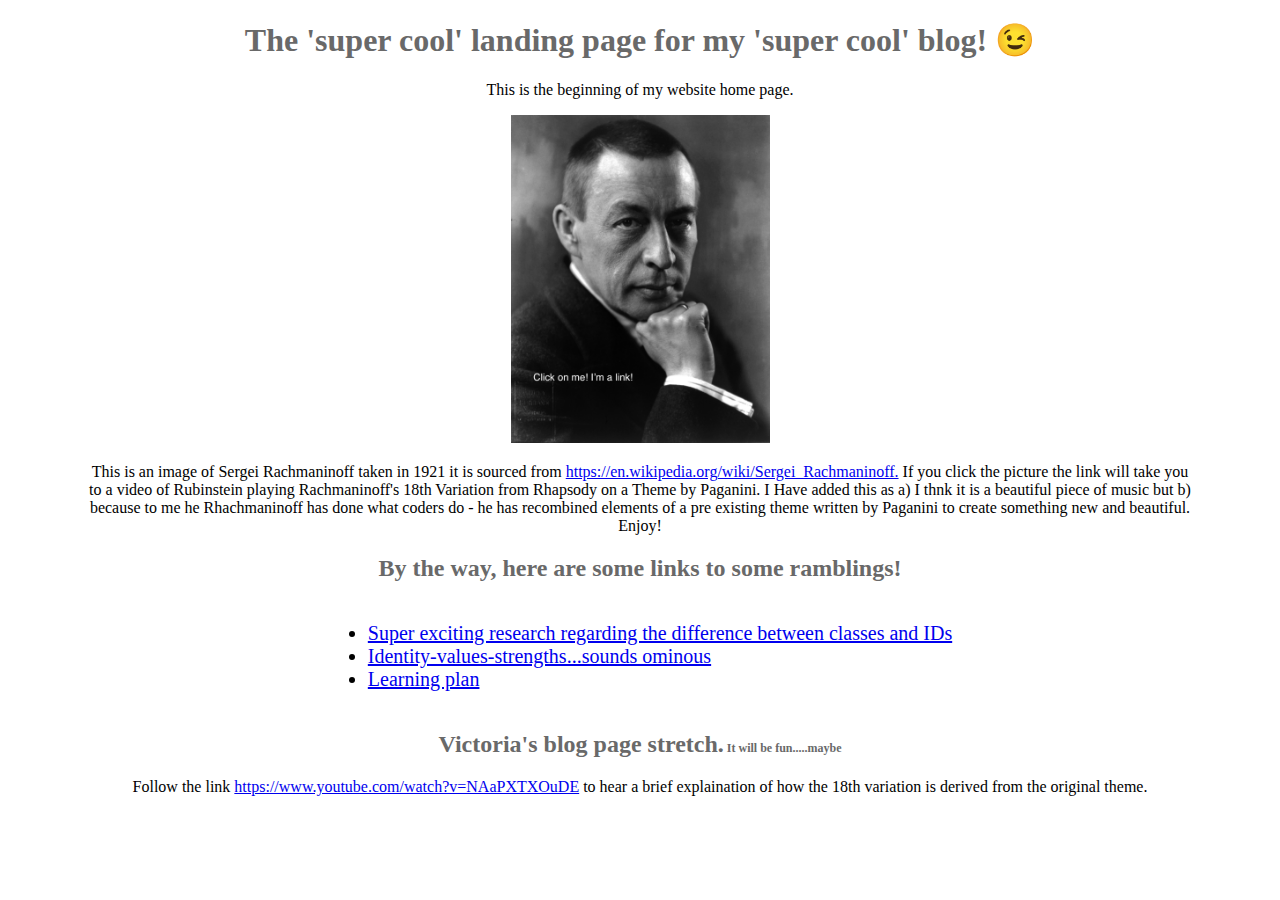
==== index.html @ b6db3caa "Add Alt text for image" ====
<!DOCTYPE html>
<html>
  <head>
    <title>My blog</title>
    <meta charset="UTF-8">
    <link href="styles/main.css" rel="stylesheet" type="text/css">
    </head>

  <body>
    <h1>The 'super cool' landing page for my 'super cool' blog! 😉</h1> 
    <p> This is the beginning of my website home page.</p>
   <a href="https://www.youtube.com/watch?v=h_BArG3ollw" target="_blank"><img class="smaller-image" src="Images/Sergei_Rachmaninoff_cph.3a40575.jpg" alt="image of Rachmaninoff with click me i'm a link text"></a>
    <p>This is an image of Sergei Rachmaninoff taken in 1921 it is sourced from <a href="https://en.wikipedia.org/wiki/Sergei_Rachmaninoff." target="_blank">https://en.wikipedia.org/wiki/Sergei_Rachmaninoff.</a> If you click the picture the link will take you to a video of Rubinstein playing Rachmaninoff's 18th Variation from Rhapsody on a Theme by Paganini. I Have added this as a) I thnk it is a beautiful piece of music but b) because to me he Rhachmaninoff has done what coders do - he has recombined elements of a pre existing theme written by Paganini to create something new and beautiful. Enjoy! </p>

     <h2> By the way, here are some links to some ramblings!</h2>
     <div>
     <ul><li><a href="blog/html-css.html">Super exciting research regarding the difference between classes and IDs</a></li>
      <li><a href="blog/Identity-values-strengths.html">Identity-values-strengths...sounds ominous</a></li>
      <li><a href="blog/learning-plan.html">Learning plan</a></li>
    </ul>
   </div>
   <div>
    <h2>Victoria's blog page stretch.<span style="font-size: 50%"> It will be fun.....maybe</span></h2> 
   <p>Follow the link <a href="https://www.youtube.com/watch?v=NAaPXTXOuDE" target="_blank">https://www.youtube.com/watch?v=NAaPXTXOuDE</a> to hear a brief explaination of how the 18th variation is derived from the original theme.</p>
  </div>
  </body>
</html>
---- styles/main.css ----
body
{text-align: center;
  padding: 0em 5em 0em 5em;
}
table {
  table-layout: fixed ;
  width: 75% ;
}
td {
  width: 25% ;
}
div { text-align: center; }
ul { display: inline-block; text-align: left; font-size: 15pt;}

.smaller-image {width: 259px;}
.larger-image {width: 500px;}
.center {
  margin-left: auto;
  margin-right: auto;
}
.pink-text {color: pink}
#id-example {color: green}
#end-tag {color: #4682B4}
#foot-note {font-size: smaller;}
h1,h2,h3 .grey-text {color:#696969}

.exampleone { background-color: transparent; }
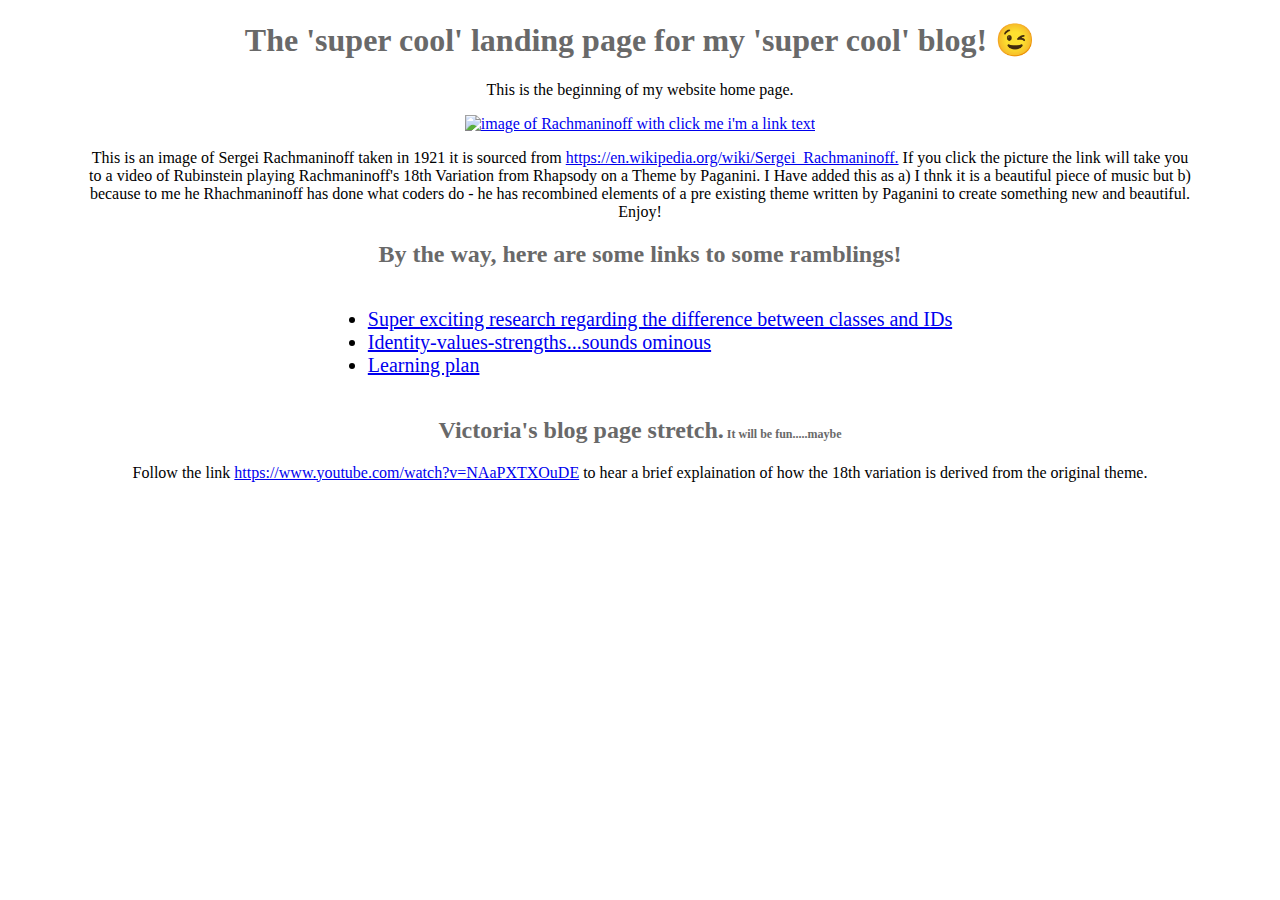
==== commit 586dde56: "Alter image path" ====
--- a/index.html
+++ b/index.html
@@ -9,7 +9,7 @@
   <body>
     <h1>The 'super cool' landing page for my 'super cool' blog! 😉</h1> 
     <p> This is the beginning of my website home page.</p>
-   <a href="https://www.youtube.com/watch?v=h_BArG3ollw" target="_blank"><img class="smaller-image" src="Images/Sergei_Rachmaninoff_cph.3a40575.jpg" alt="image of Rachmaninoff with click me i'm a link text"></a>
+   <a href="https://www.youtube.com/watch?v=h_BArG3ollw" target="_blank"><img class="smaller-image" src="victoria-marchant.github.io/Images/Sergei_Rachmaninoff_cph.3a40575.jpg" alt="image of Rachmaninoff with click me i'm a link text"></a>
     <p>This is an image of Sergei Rachmaninoff taken in 1921 it is sourced from <a href="https://en.wikipedia.org/wiki/Sergei_Rachmaninoff." target="_blank">https://en.wikipedia.org/wiki/Sergei_Rachmaninoff.</a> If you click the picture the link will take you to a video of Rubinstein playing Rachmaninoff's 18th Variation from Rhapsody on a Theme by Paganini. I Have added this as a) I thnk it is a beautiful piece of music but b) because to me he Rhachmaninoff has done what coders do - he has recombined elements of a pre existing theme written by Paganini to create something new and beautiful. Enjoy! </p>
 
      <h2> By the way, here are some links to some ramblings!</h2>
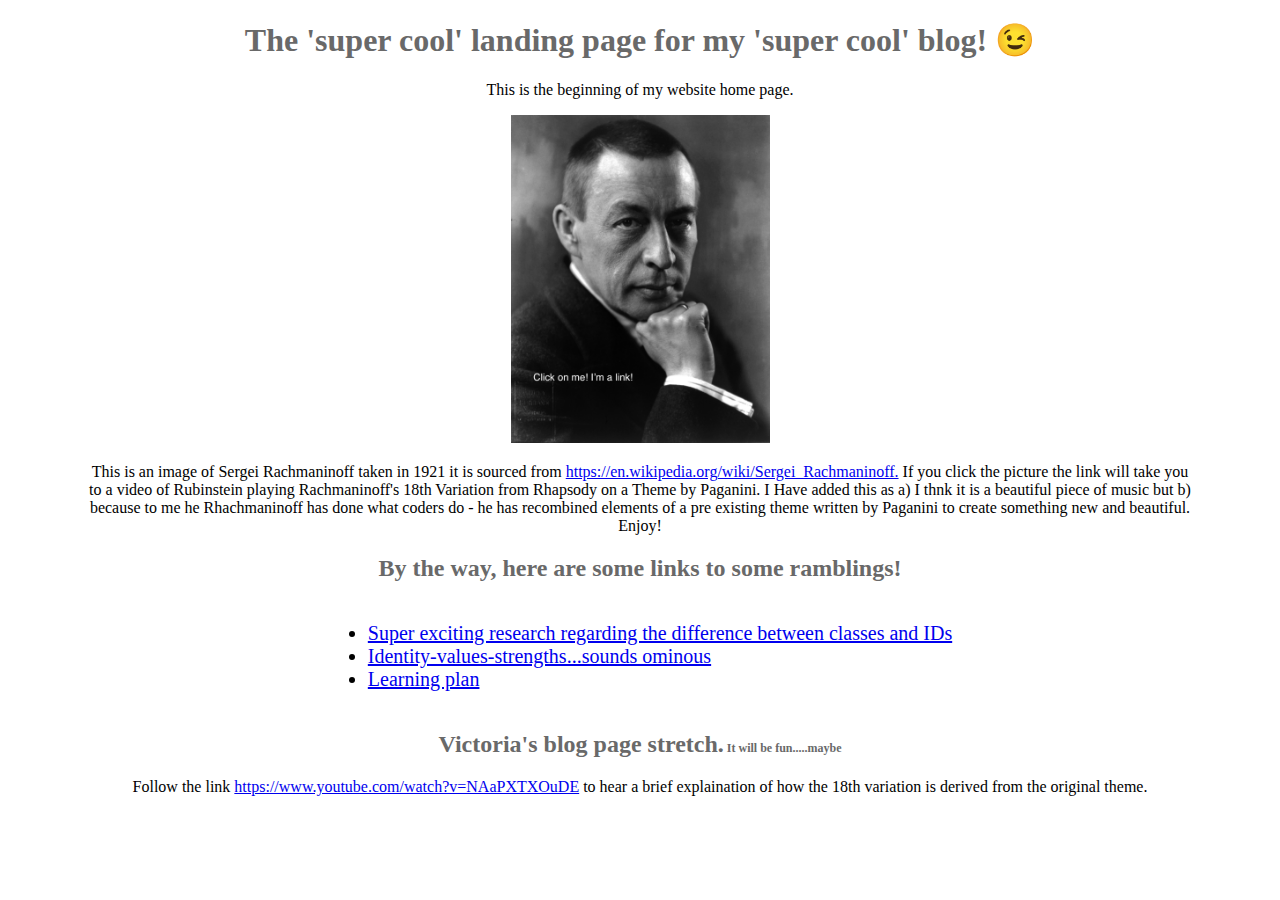
==== commit 19e2fd45: "Another source change" ====
--- a/index.html
+++ b/index.html
@@ -9,7 +9,7 @@
   <body>
     <h1>The 'super cool' landing page for my 'super cool' blog! 😉</h1> 
     <p> This is the beginning of my website home page.</p>
-   <a href="https://www.youtube.com/watch?v=h_BArG3ollw" target="_blank"><img class="smaller-image" src="victoria-marchant.github.io/Images/Sergei_Rachmaninoff_cph.3a40575.jpg" alt="image of Rachmaninoff with click me i'm a link text"></a>
+   <a href="https://www.youtube.com/watch?v=h_BArG3ollw" target="_blank"><img class="smaller-image" src="http://victoria-marchant.github.io/Images/Sergei_Rachmaninoff_cph.3a40575.jpg" alt="image of Rachmaninoff with click me i'm a link text"></a>
     <p>This is an image of Sergei Rachmaninoff taken in 1921 it is sourced from <a href="https://en.wikipedia.org/wiki/Sergei_Rachmaninoff." target="_blank">https://en.wikipedia.org/wiki/Sergei_Rachmaninoff.</a> If you click the picture the link will take you to a video of Rubinstein playing Rachmaninoff's 18th Variation from Rhapsody on a Theme by Paganini. I Have added this as a) I thnk it is a beautiful piece of music but b) because to me he Rhachmaninoff has done what coders do - he has recombined elements of a pre existing theme written by Paganini to create something new and beautiful. Enjoy! </p>
 
      <h2> By the way, here are some links to some ramblings!</h2>
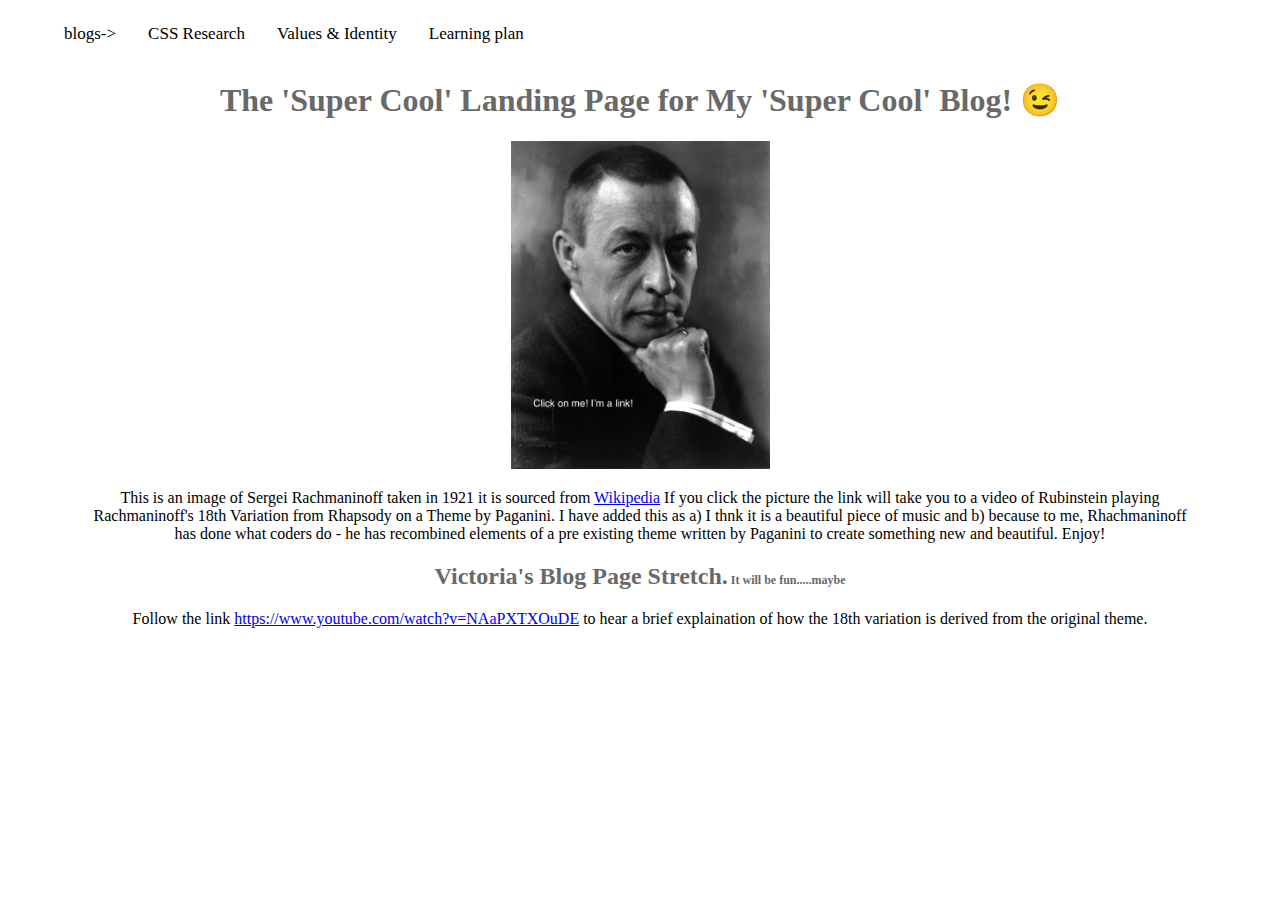
==== commit 70e61e24: "Mass update" ====
--- a/index.html
+++ b/index.html
@@ -7,21 +7,24 @@
     </head>
 
   <body>
-    <h1>The 'super cool' landing page for my 'super cool' blog! 😉</h1> 
-    <p> This is the beginning of my website home page.</p>
+    <header>
+      <nav>
+      <ul class="nav">
+        <li><a class ="nav a" href="#">blogs-></a></li>
+        <li><a class="nav a" href="blog/html-css.html">CSS Research</a></li>
+        <li><a class="nav a" href="blog/Identity-values-strengths.html">Values & Identity</a></li>
+        <li><a class="nav a" href="blog/learning-plan.html">Learning plan</a></li>
+      </ul>
+      </nav>
+    <h1>The 'Super Cool' Landing Page for My 'Super Cool' Blog! 😉</h1> 
+    </header>
+
+    <main>
    <a href="https://www.youtube.com/watch?v=h_BArG3ollw" target="_blank"><img class="smaller-image" src="http://victoria-marchant.github.io/Images/Sergei_Rachmaninoff_cph.3a40575.jpg" alt="image of Rachmaninoff with click me i'm a link text"></a>
-    <p>This is an image of Sergei Rachmaninoff taken in 1921 it is sourced from <a href="https://en.wikipedia.org/wiki/Sergei_Rachmaninoff." target="_blank">https://en.wikipedia.org/wiki/Sergei_Rachmaninoff.</a> If you click the picture the link will take you to a video of Rubinstein playing Rachmaninoff's 18th Variation from Rhapsody on a Theme by Paganini. I Have added this as a) I thnk it is a beautiful piece of music but b) because to me he Rhachmaninoff has done what coders do - he has recombined elements of a pre existing theme written by Paganini to create something new and beautiful. Enjoy! </p>
-
-     <h2> By the way, here are some links to some ramblings!</h2>
-     <div>
-     <ul><li><a href="blog/html-css.html">Super exciting research regarding the difference between classes and IDs</a></li>
-      <li><a href="blog/Identity-values-strengths.html">Identity-values-strengths...sounds ominous</a></li>
-      <li><a href="blog/learning-plan.html">Learning plan</a></li>
-    </ul>
-   </div>
-   <div>
-    <h2>Victoria's blog page stretch.<span style="font-size: 50%"> It will be fun.....maybe</span></h2> 
+    <p>This is an image of Sergei Rachmaninoff taken in 1921 it is sourced from <a href="https://en.wikipedia.org/wiki/Sergei_Rachmaninoff" target="_blank">Wikipedia</a> If you click the picture the link will take you to a video of Rubinstein playing Rachmaninoff's 18th Variation from Rhapsody on a Theme by Paganini. I have added this as a) I thnk it is a beautiful piece of music and b) because to me, Rhachmaninoff has done what coders do - he has recombined elements of a pre existing theme written by Paganini to create something new and beautiful. Enjoy! </p>
+    <h2>Victoria's Blog Page Stretch.<span style="font-size: 50%"> It will be fun.....maybe</span></h2> 
    <p>Follow the link <a href="https://www.youtube.com/watch?v=NAaPXTXOuDE" target="_blank">https://www.youtube.com/watch?v=NAaPXTXOuDE</a> to hear a brief explaination of how the 18th variation is derived from the original theme.</p>
-  </div>
+</main> 
+<footer></footer>
   </body>
 </html>
--- a/styles/main.css
+++ b/styles/main.css
@@ -1,27 +1,50 @@
 body
 {text-align: center;
-  padding: 0em 5em 0em 5em;
-}
-table {
-  table-layout: fixed ;
-  width: 75% ;
-}
-td {
-  width: 25% ;
-}
-div { text-align: center; }
-ul { display: inline-block; text-align: left; font-size: 15pt;}
+  background-color: transparent;}
+
+h1,h2,h3 {color:#696969;}
+
+main {padding: 0em 5em 0em 5em;}
 
 .smaller-image {width: 259px;}
 .larger-image {width: 500px;}
+
+table {
+  table-layout: fixed ;
+  width: 75% ;}
+
+td {
+  width: 25% ;}
+
+
+div { text-align: center; }
+
+.nav {
+  list-style: none;
+  overflow: hidden;
+ margin: auto;}
+
+.nav a {
+float: left;
+color: #000000;
+text-align: center;
+text-decoration: none;
+padding: 16px;
+font-size: 17px;
+  }
+
 .center {
   margin-left: auto;
   margin-right: auto;
 }
 .pink-text {color: pink}
+
 #id-example {color: green}
 #end-tag {color: #4682B4}
 #foot-note {font-size: smaller;}
-h1,h2,h3 .grey-text {color:#696969}
 
-.exampleone { background-color: transparent; }+.exampleone { background-color: transparent; }
+
+@media screen and (max-width: 600px) {
+.nav a {float: none;}}
+  
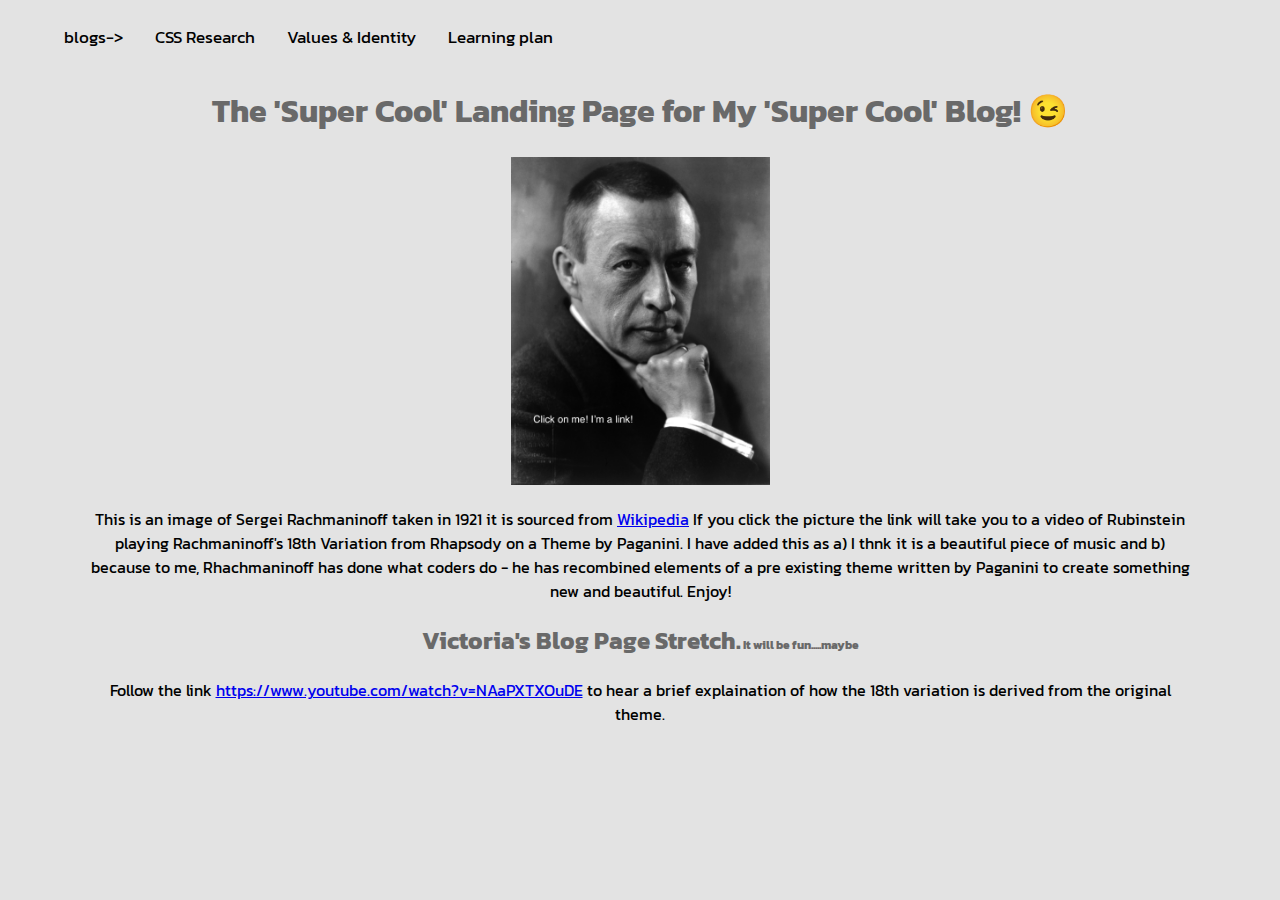
==== commit 3e426c49: "add sprint 3 blogs" ====
--- a/index.html
+++ b/index.html
@@ -4,6 +4,11 @@
     <title>My blog</title>
     <meta charset="UTF-8">
     <link href="styles/main.css" rel="stylesheet" type="text/css">
+    <link rel="preconnect" href="https://fonts.googleapis.com">
+<link rel="preconnect" href="https://fonts.gstatic.com" crossorigin>
+<link href="https://fonts.googleapis.com/css2?family=Kanit&display=swap" rel="stylesheet">
+
+
     </head>
 
   <body>
--- a/styles/main.css
+++ b/styles/main.css
@@ -1,6 +1,7 @@
 body
 {text-align: center;
-  background-color: transparent;}
+  background-color: rgba(113, 113, 113, 0.197);
+  font-family: 'Kanit', sans-serif;}
 
 h1,h2,h3 {color:#696969;}
 
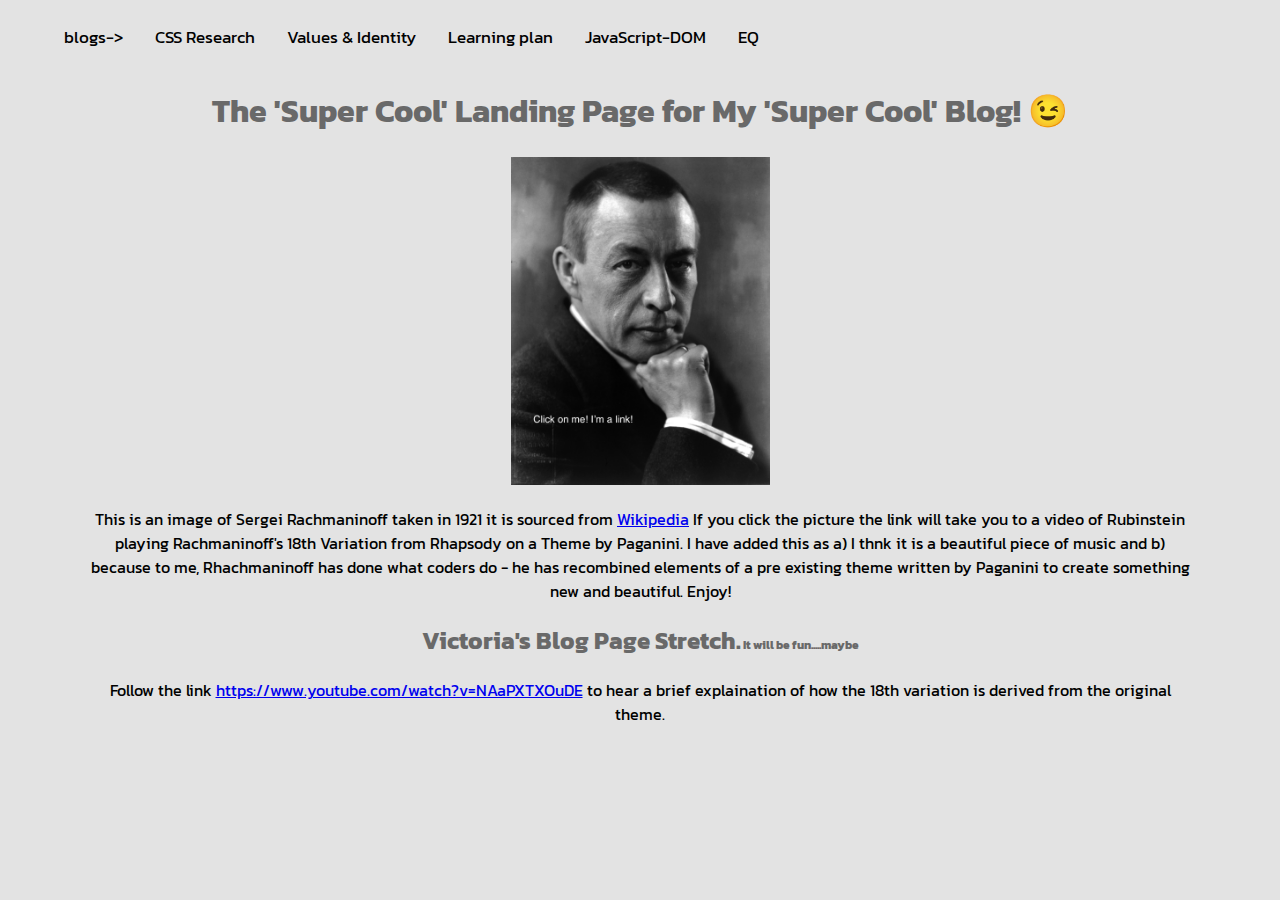
==== commit 46feb418: "Alter homepage - new links" ====
--- a/index.html
+++ b/index.html
@@ -19,6 +19,8 @@
         <li><a class="nav a" href="blog/html-css.html">CSS Research</a></li>
         <li><a class="nav a" href="blog/Identity-values-strengths.html">Values & Identity</a></li>
         <li><a class="nav a" href="blog/learning-plan.html">Learning plan</a></li>
+        <li><a class="nav a" href="blog/javascript-dom.html">JavaScript-DOM</a></li>
+        <li><a class="nav a" href="blog/emotional-intelligence.html">EQ</a></li>
       </ul>
       </nav>
     <h1>The 'Super Cool' Landing Page for My 'Super Cool' Blog! 😉</h1> 
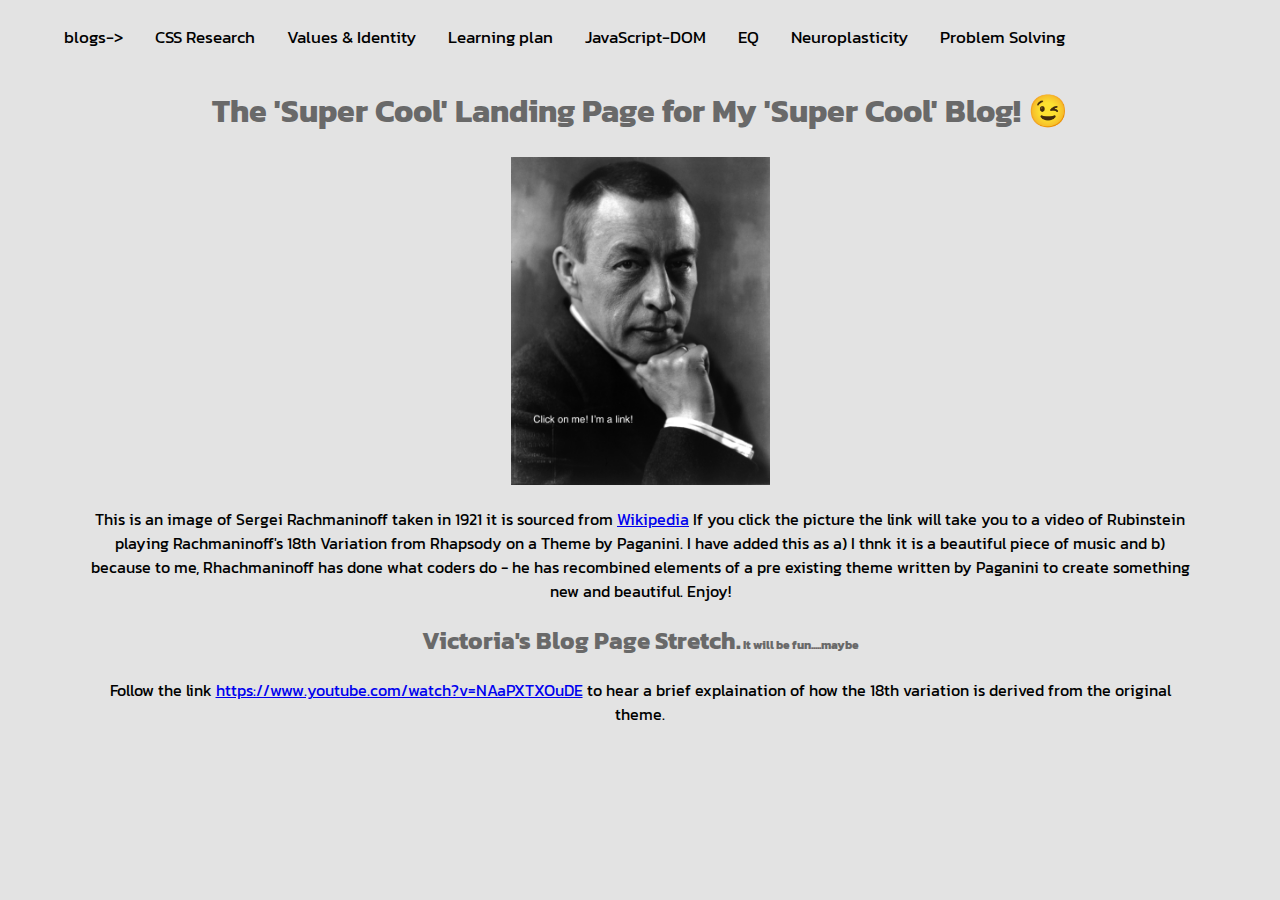
==== commit f97541fb: "add sprint 4 blogs" ====
--- a/index.html
+++ b/index.html
@@ -21,6 +21,8 @@
         <li><a class="nav a" href="blog/learning-plan.html">Learning plan</a></li>
         <li><a class="nav a" href="blog/javascript-dom.html">JavaScript-DOM</a></li>
         <li><a class="nav a" href="blog/emotional-intelligence.html">EQ</a></li>
+        <li><a class="nav a" href="blog/Neuroplasticity.html">Neuroplasticity</a></li>
+        <li><a class="nav a" href="blog/Problem-solving.html">Problem Solving</a></li>
       </ul>
       </nav>
     <h1>The 'Super Cool' Landing Page for My 'Super Cool' Blog! 😉</h1> 
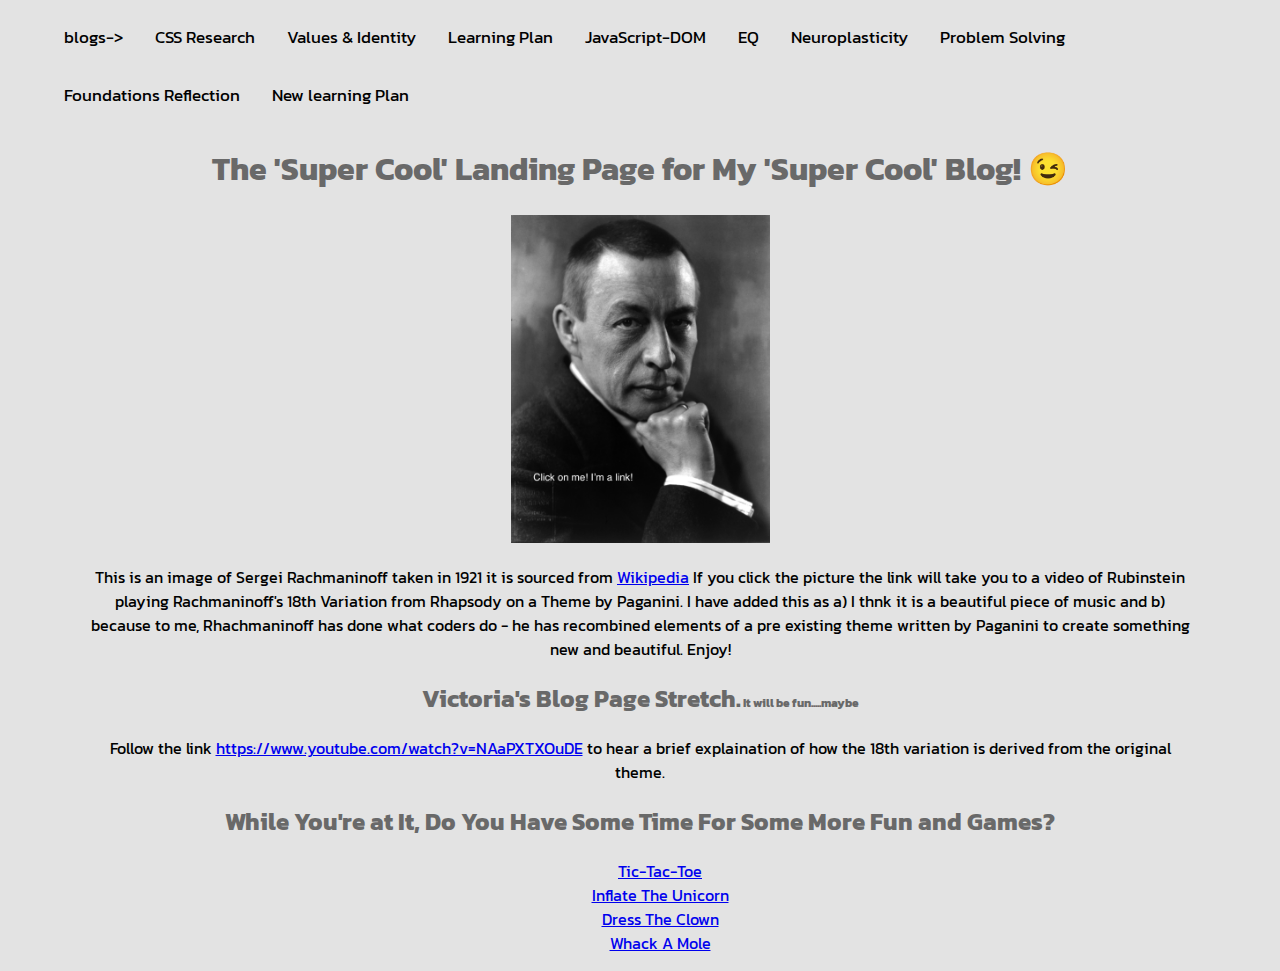
==== commit ab0c7e38: "add sprint 5 pages, add game links" ====
--- a/index.html
+++ b/index.html
@@ -18,11 +18,13 @@
         <li><a class ="nav a" href="#">blogs-></a></li>
         <li><a class="nav a" href="blog/html-css.html">CSS Research</a></li>
         <li><a class="nav a" href="blog/Identity-values-strengths.html">Values & Identity</a></li>
-        <li><a class="nav a" href="blog/learning-plan.html">Learning plan</a></li>
+        <li><a class="nav a" href="blog/learning-plan.html">Learning Plan</a></li>
         <li><a class="nav a" href="blog/javascript-dom.html">JavaScript-DOM</a></li>
         <li><a class="nav a" href="blog/emotional-intelligence.html">EQ</a></li>
         <li><a class="nav a" href="blog/Neuroplasticity.html">Neuroplasticity</a></li>
         <li><a class="nav a" href="blog/Problem-solving.html">Problem Solving</a></li>
+        <li><a class="nav a" href="blog/Foundations-reflection.html">Foundations Reflection</a></li>
+        <li><a class="nav a" href="blog/New-learning-plan.html">New learning Plan</a></li>
       </ul>
       </nav>
     <h1>The 'Super Cool' Landing Page for My 'Super Cool' Blog! 😉</h1> 
@@ -31,8 +33,20 @@
     <main>
    <a href="https://www.youtube.com/watch?v=h_BArG3ollw" target="_blank"><img class="smaller-image" src="http://victoria-marchant.github.io/Images/Sergei_Rachmaninoff_cph.3a40575.jpg" alt="image of Rachmaninoff with click me i'm a link text"></a>
     <p>This is an image of Sergei Rachmaninoff taken in 1921 it is sourced from <a href="https://en.wikipedia.org/wiki/Sergei_Rachmaninoff" target="_blank">Wikipedia</a> If you click the picture the link will take you to a video of Rubinstein playing Rachmaninoff's 18th Variation from Rhapsody on a Theme by Paganini. I have added this as a) I thnk it is a beautiful piece of music and b) because to me, Rhachmaninoff has done what coders do - he has recombined elements of a pre existing theme written by Paganini to create something new and beautiful. Enjoy! </p>
+    
+    
     <h2>Victoria's Blog Page Stretch.<span style="font-size: 50%"> It will be fun.....maybe</span></h2> 
    <p>Follow the link <a href="https://www.youtube.com/watch?v=NAaPXTXOuDE" target="_blank">https://www.youtube.com/watch?v=NAaPXTXOuDE</a> to hear a brief explaination of how the 18th variation is derived from the original theme.</p>
+
+   <h2> While You're at It, Do You Have Some Time For Some More Fun and Games?</h2>
+
+   <ul id = "games"> 
+  <li><a href="https://victoria-marchant.github.io/tic-tac-toe/" target="_blank">Tic-Tac-Toe</a></li>
+  <li><a href="https://victoria-marchant.github.io/javascript-carnival/inflate-the-unicorn/inflate-the-unicorn.html" target="_blank">Inflate The Unicorn</a></li>
+  <li><a href="https://victoria-marchant.github.io/javascript-carnival/dress-the-clown/dress-the-clown.html" target="_blank">Dress The Clown</a></li>
+  <li><a href="https://victoria-marchant.github.io/javascript-carnival/whack-a-mole/whack-a-mole.html" target="_blank">Whack A Mole</a></li>
+  
+</ul>
 </main> 
 <footer></footer>
   </body>
--- a/styles/main.css
+++ b/styles/main.css
@@ -44,6 +44,11 @@
 #end-tag {color: #4682B4}
 #foot-note {font-size: smaller;}
 
+#games {
+  list-style-type: none;
+  text-align: center;
+}
+
 .exampleone { background-color: transparent; }
 
 @media screen and (max-width: 600px) {
